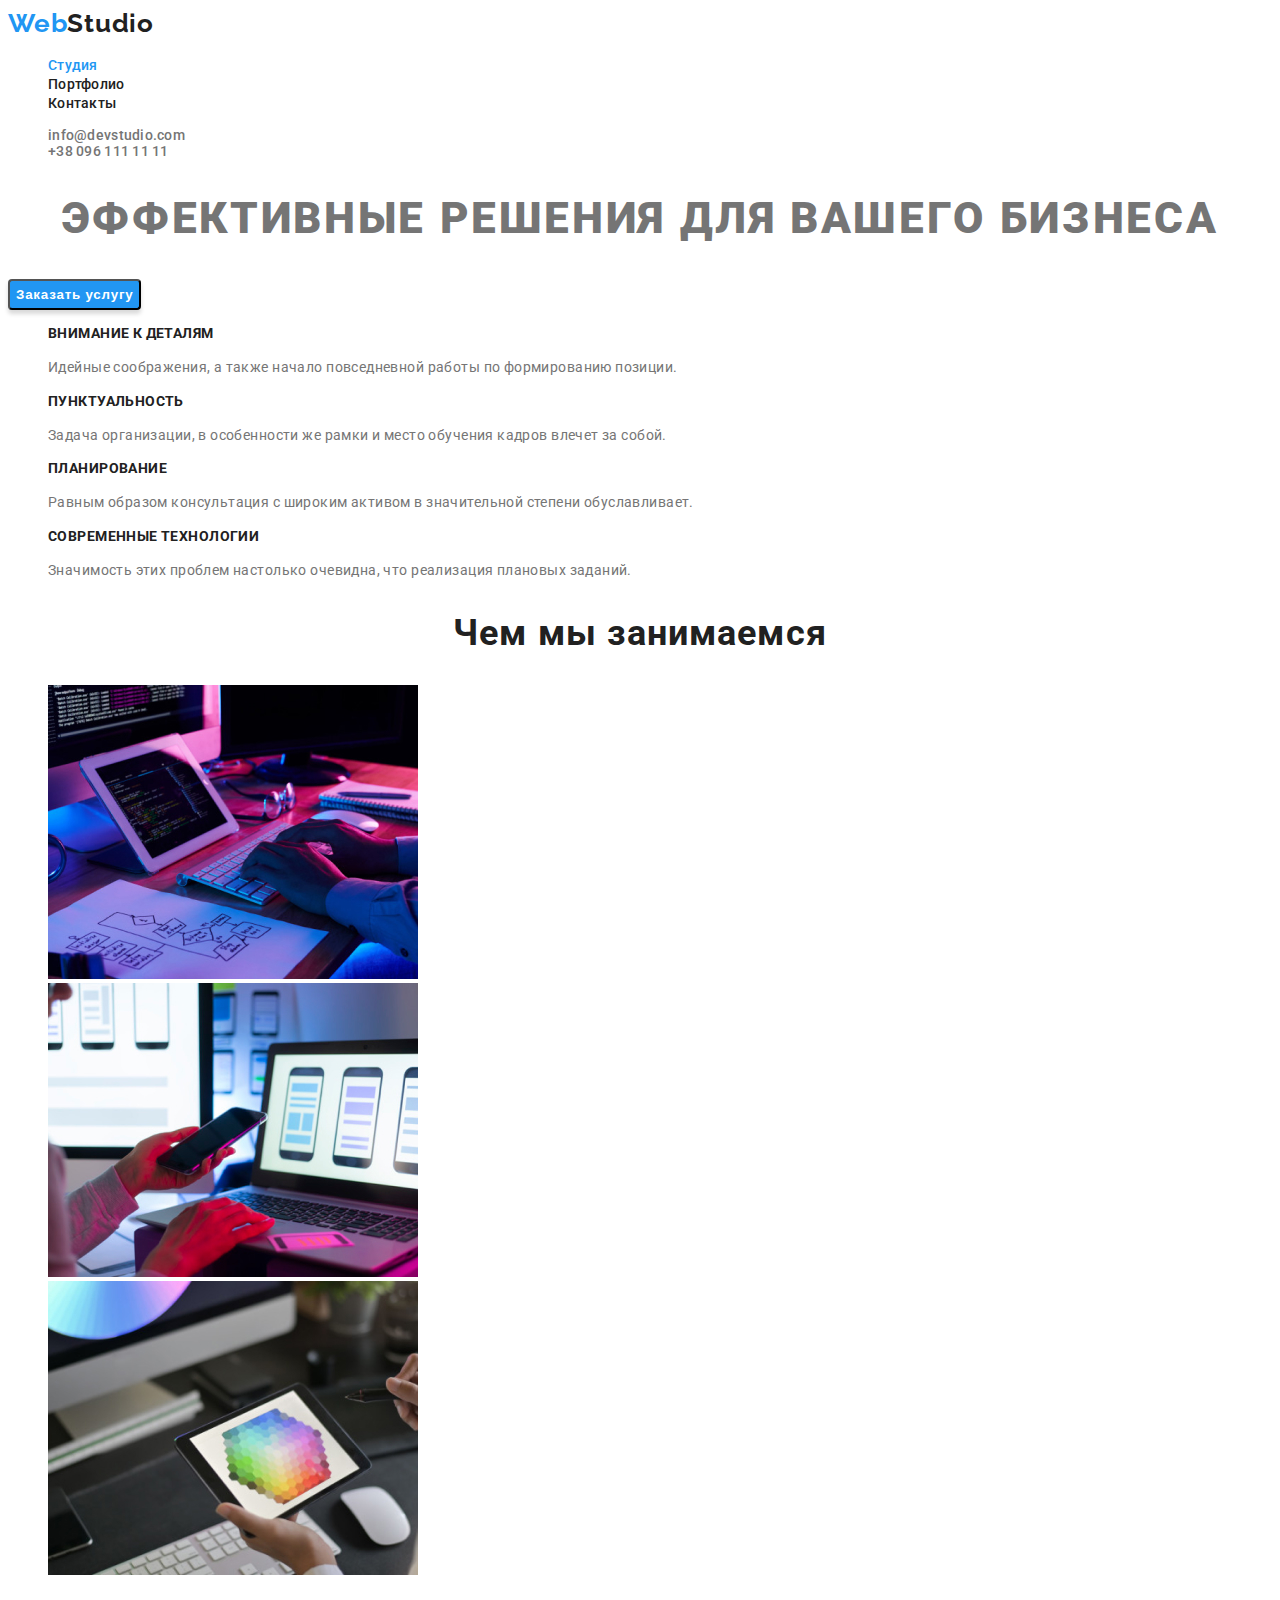
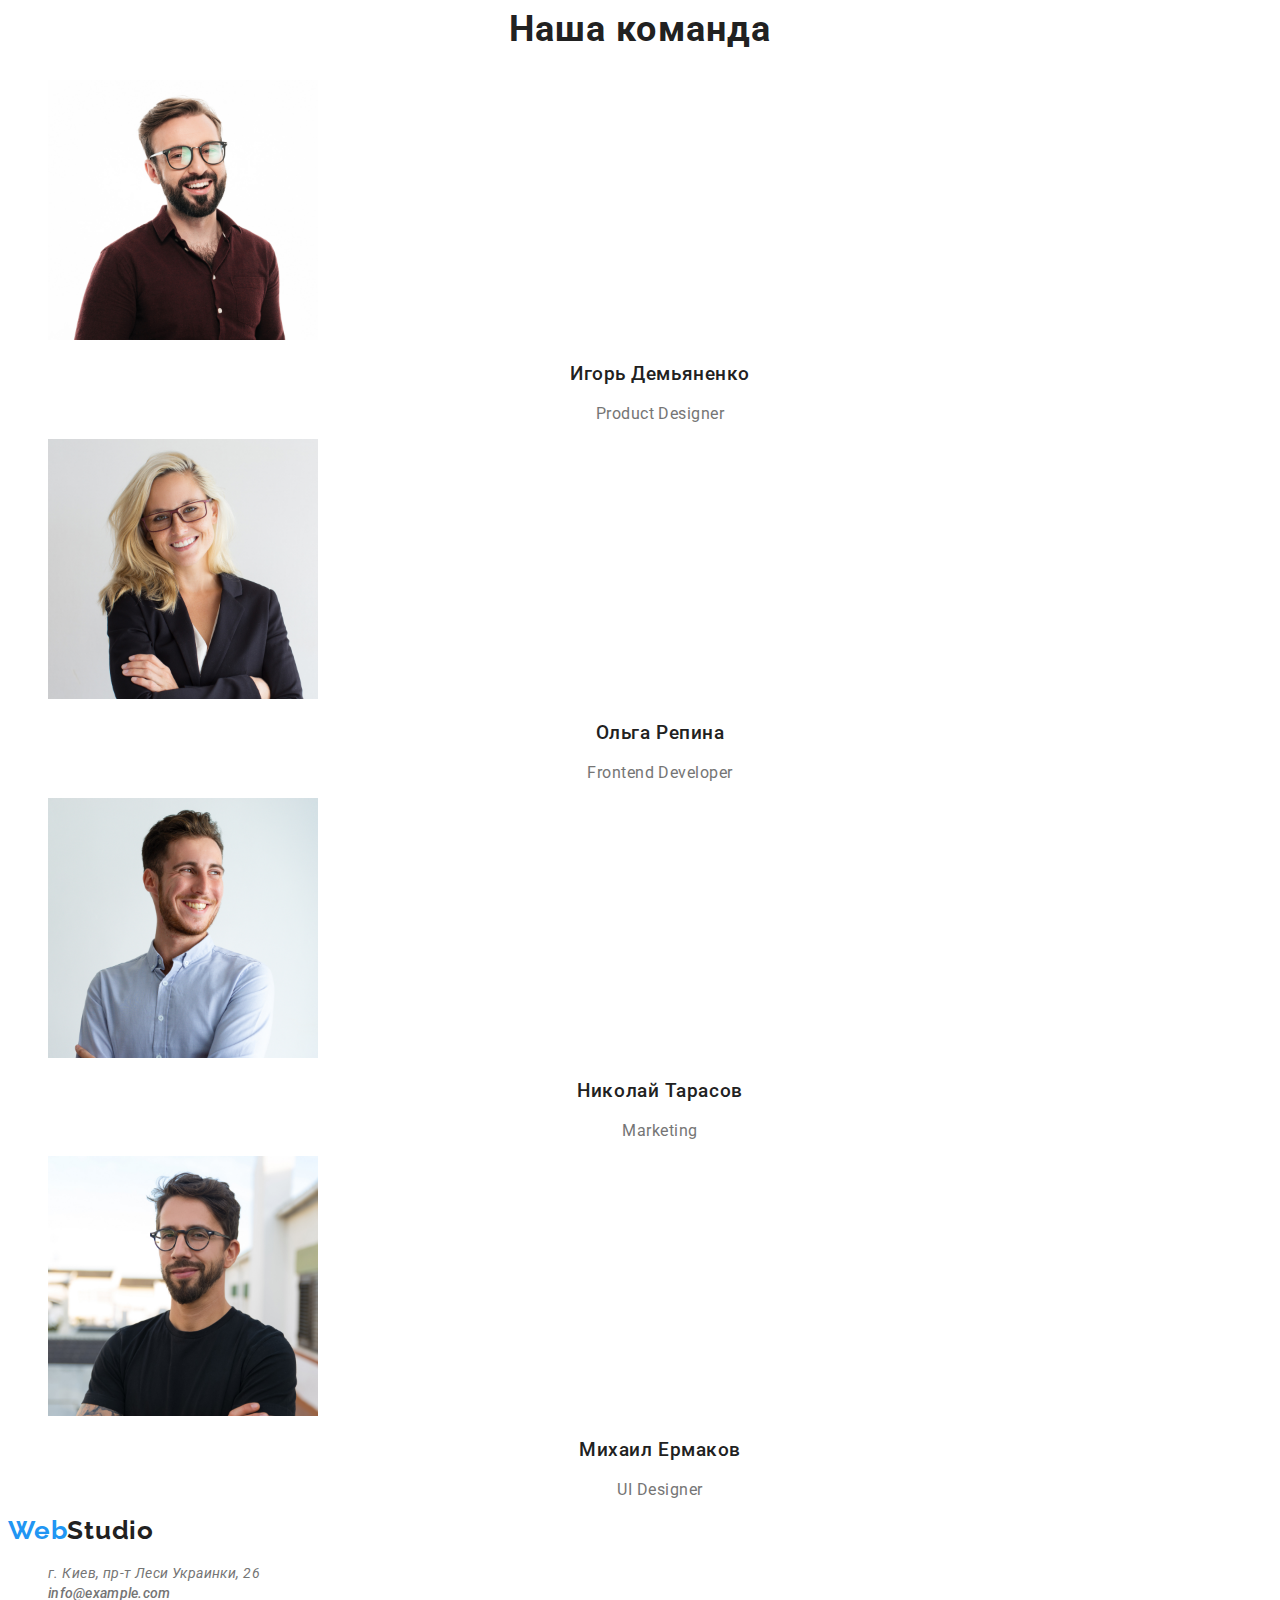
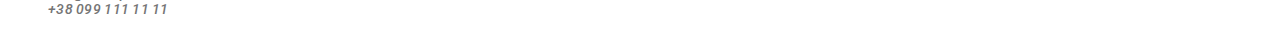
==== index.html @ 189330c8 "finished" ====
<!DOCTYPE html>
<html lang="ru">
  <head>
    <meta charset="UTF-8" />
    <meta http-equiv="X-UA-Compatible" content="IE=edge" />
    <meta name="viewport" content="width=device-width, initial-scale=1.0" />
    <title>Document</title>
    <link
      rel="stylesheet"
      href="https://cdnjs.cloudflare.com/ajax/libs/modern-normalize/1.1.0/modern-normalize.min.css"
      integrity="sha512-wpPYUAdjBVSE4KJnH1VR1HeZfpl1ub8YT/NKx4PuQ5NmX2tKuGu6U/JRp5y+Y8XG2tV+wKQpNHVUX03MfMFn9Q=="
      crossorigin="anonymous"
      referrerpolicy="no-referrer"
    />
    <link rel="preconnect" href="https://fonts.googleapis.com" />
    <link rel="preconnect" href="https://fonts.gstatic.com" crossorigin />
    <link
      href="https://fonts.googleapis.com/css2?family=Raleway:wght@700&family=Roboto:wght@400;500;700;900&display=swap"
      rel="stylesheet"
    />
    <link rel="stylesheet" href="css/styles.css" />
  </head>
  <body>
    <header class="page-header" id="studio">
      <nav class="navigation">
        <!--Навигация из шапки-->

        <a class="logo-link link" href="#studio" lang="en"><span class="accent">Web</span>Studio</a>
        <!--Лого-->

        <ul class="list">
          <li><a class="menu-link link accent" href="#studio">Студия</a></li>
          <li><a class="menu-link link" href="./portfolio.html">Портфолио</a></li>
          <li><a class="menu-link link" href="#contacts">Контакты</a></li>
        </ul>
      </nav>

      <ul class="list">
        <!--Контакты в шапке-->
        <li class="contact-email">
          <a class="link" href="emailto:info@devstudio.com">info@devstudio.com</a>
        </li>
        <li class="contact-tel"><a class="link" href="tel:+380961111111">+38 096 111 11 11</a></li>
      </ul>
    </header>

    <main>
      <!-- Hero -->
      <section>
        <h1 class="hero-title">Эффективные решения для вашего бизнеса</h1>
        <button class="main-btn" type="button">Заказать услугу</button>
      </section>

      <section>
        <div hidden><h2>Особенности</h2></div>

        <ul class="list">
          <li>
            <h3 class="list-benefits">Внимание к деталям</h3>
            <p class="text-benefits">
              Идейные соображения, а также начало повседневной работы по формированию позиции.
            </p>
          </li>

          <li>
            <h3 class="list-benefits">Пунктуальность</h3>
            <p class="text-benefits">
              Задача организации, в особенности же рамки и место обучения кадров влечет за собой.
            </p>
          </li>

          <li>
            <h3 class="list-benefits">Планирование</h3>
            <p class="text-benefits">
              Равным образом консультация с широким активом в значительной степени обуславливает.
            </p>
          </li>
          <li>
            <h3 class="list-benefits">Современные технологии</h3>
            <p class="text-benefits">
              Значимость этих проблем настолько очевидна, что реализация плановых заданий.
            </p>
          </li>
        </ul>
      </section>

      <section>
        <h2 class="section-header">Чем мы занимаемся</h2>
        <ul class="list">
          <li>
            <img
              src="./images/what-we-are-doing/wwad1.jpg"
              alt="Разрабатываем сайты"
              width="370"
              height="294"
            />
          </li>
          <li>
            <img
              src="./images/what-we-are-doing/wwad2.jpg"
              alt="Адаптироватируем сайты под телефон"
              width="370"
              height="294"
            />
          </li>
          <li>
            <img
              src="./images/what-we-are-doing/wwad3.jpg"
              alt="Делаем оформление сайтов"
              width="370"
              height="294"
            />
          </li>
        </ul>
      </section>

      <section>
        <h2 class="section-header">Наша команда</h2>
        <ul class="list">
          <li>
            <img
              src="./images/our-team/ourteam1.jpg"
              alt="Игорь Демьяненко - Product Designer"
              width="270"
              height="260"
            />
            <h3 class="workers-name">Игорь Демьяненко</h3>
            <p class="workers-position">Product Designer</p>
          </li>
          <li>
            <img
              src="./images/our-team/ourteam2.jpg"
              alt="Ольга Репина - Frontend Developer"
              width="270"
              height="260"
            />
            <h3 class="workers-name">Ольга Репина</h3>
            <p class="workers-position">Frontend Developer</p>
          </li>
          <li>
            <img
              src="./images/our-team/ourteam3.jpg"
              alt="Николай Тарасов - Marketing"
              width="270"
              height="260"
            />
            <h3 class="workers-name">Николай Тарасов</h3>
            <p class="workers-position">Marketing</p>
          </li>
          <li>
            <img
              src="./images/our-team/ourteam4.jpg"
              alt="Михаил Ермаков - UI Designer"
              width="270"
              height="260"
            />
            <h3 class="workers-name">Михаил Ермаков</h3>
            <p class="workers-position">UI Designer</p>
          </li>
        </ul>
      </section>
    </main>

    <footer id="contacts">
      <a class="logo-link link" href="#" lang="en"><span class="accent">Web</span>Studio</a>
      <address>
        <ul class="list">
          <li class="our-adress">
            <a
              class="link"
              href="https://goo.gl/maps/CoTMRc7pRPqDJ86Q7"
              target="_blank"
              rel="noopener noreferrer"
              >г. Киев, пр-т Леси Украинки, 26</a
            >
          </li>
          <li class="contact-email">
            <a class="link" href="emailto:info@devstudio.com">info@example.com</a>
          </li>
          <li class="contact-tel">
            <a class="link" href="tel:+380991111111">+38 099 111 11 11</a>
          </li>
        </ul>
      </address>
    </footer>
  </body>
</html>
---- css/styles.css ----
/* ================== Variables ================== */
:root {
  --main-color: #757575;
  --main-color-dark: #212121;
  --main-color-white: #ffffff;
  --main-color-blue: #2196f3;
}
/* ================== Global Styles ================== */
body {
  font-family: 'Roboto', sans-serif;
  font-style: normal;
  font-weight: 400;
  font-size: 16px;
  color: var(--main-color);
}

/* ================== Common Styles ================== */
.link {
  text-decoration: none;
  color: inherit;
}
.list {
  list-style: none;
}
.menu-link {
  font-weight: 500;
  font-size: 14px;
  line-height: 1.14;
  letter-spacing: 0.02em;
  color: var(--main-color-dark);
}
.menu-link:hover,
.menu-link:focus {
  color: var(--main-color-blue);
}

.contact-email {
  font-weight: 500;
  font-size: 14px;
  line-height: 1.14;
  letter-spacing: 0.02em;
}
.contact-email:hover,
.contact-email:focus {
  color: var(--main-color-blue);
}

.contact-tel {
  font-weight: 500;
  font-size: 14px;
  line-height: 1.14;
  letter-spacing: 0.02em;
}
.contact-tel:hover,
.contact-tel:focus {
  color: var(--main-color-blue);
}

.hero-title {
  font-weight: 900;
  font-size: 44px;
  line-height: 1.36;
  text-align: center;
  letter-spacing: 0.06em;
  text-transform: uppercase;
  /* color: var(--main-color-white); */
}

.main-btn {
  font-weight: 700;
  line-height: 1.88;
  display: flex;
  align-items: center;
  text-align: center;
  letter-spacing: 0.06em;
  cursor: pointer;

  color: var(--main-color-white);
  background: var(--main-color-blue);
  box-shadow: 0px 4px 4px rgba(0, 0, 0, 0.15);
  border-radius: 4px;
}

.list-benefits {
  font-weight: 700;
  font-size: 14px;
  line-height: 1.14;
  letter-spacing: 0.03em;
  text-transform: uppercase;

  color: var(--main-color-dark);
}

.text-benefits {
  font-size: 14px;
  line-height: 1.71;
  letter-spacing: 0.03em;
}

.section-header {
  font-weight: 700;
  font-size: 36px;
  line-height: 1.16;
  text-align: center;
  letter-spacing: 0.03em;

  color: var(--main-color-dark);
}

.workers-name {
  font-weight: 500;

  line-height: 1.19;
  text-align: center;
  letter-spacing: 0.03em;

  color: var(--main-color-dark);
}

.workers-position {
  line-height: 1.19;
  text-align: center;
  letter-spacing: 0.03em;
}

.our-adress {
  font-size: 14px;
  line-height: 1.71;
  letter-spacing: 0.03em;

  /* color: var(--main-color-white); */
}
.our-adress:hover,
.our-adress:focus {
  color: var(--main-color-blue);
}

.logo-link {
  font-family: 'Raleway', sans-serif;
  font-weight: 700;
  font-size: 26px;
  line-height: 1.19;
  letter-spacing: 0.03em;

  color: var(--main-color-dark);
}

.btn-portfolio {
  font-weight: 500;

  line-height: 1.62;
  text-align: center;
  letter-spacing: 0.03em;
  cursor: pointer;

  color: var(--main-color-dark);
}
.btn-portfolio:hover,
.btn-portfolio:focus {
  background-color: var(--main-color-blue);
  color: var(--main-color-white);
}

.name-of-work {
  font-weight: 700;
  font-size: 18px;
  line-height: 2;
  letter-spacing: 0.06em;

  color: var(--main-color-dark);
}

.type-of-work {
  line-height: 1.88;
  letter-spacing: 0.03em;

  color: var(--main-color);
}
.accent {
  color: var(--main-color-blue);
}
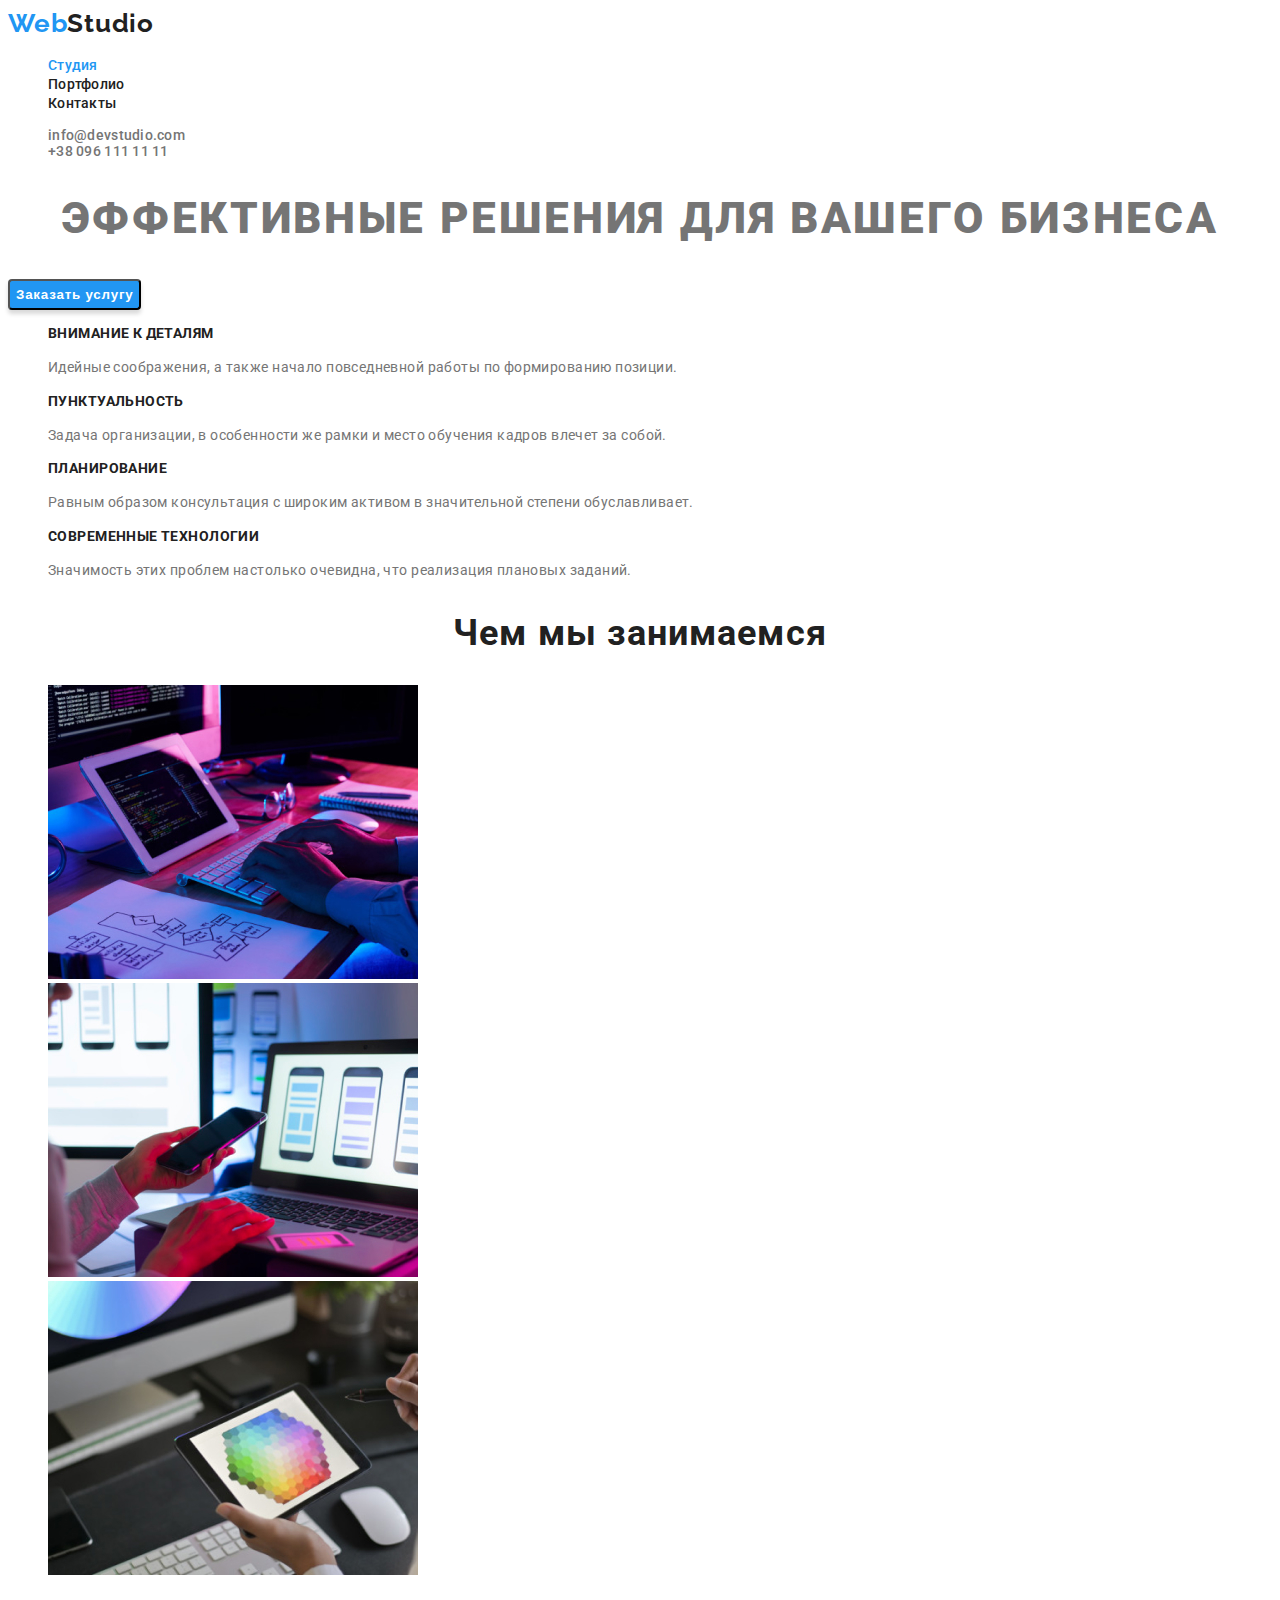
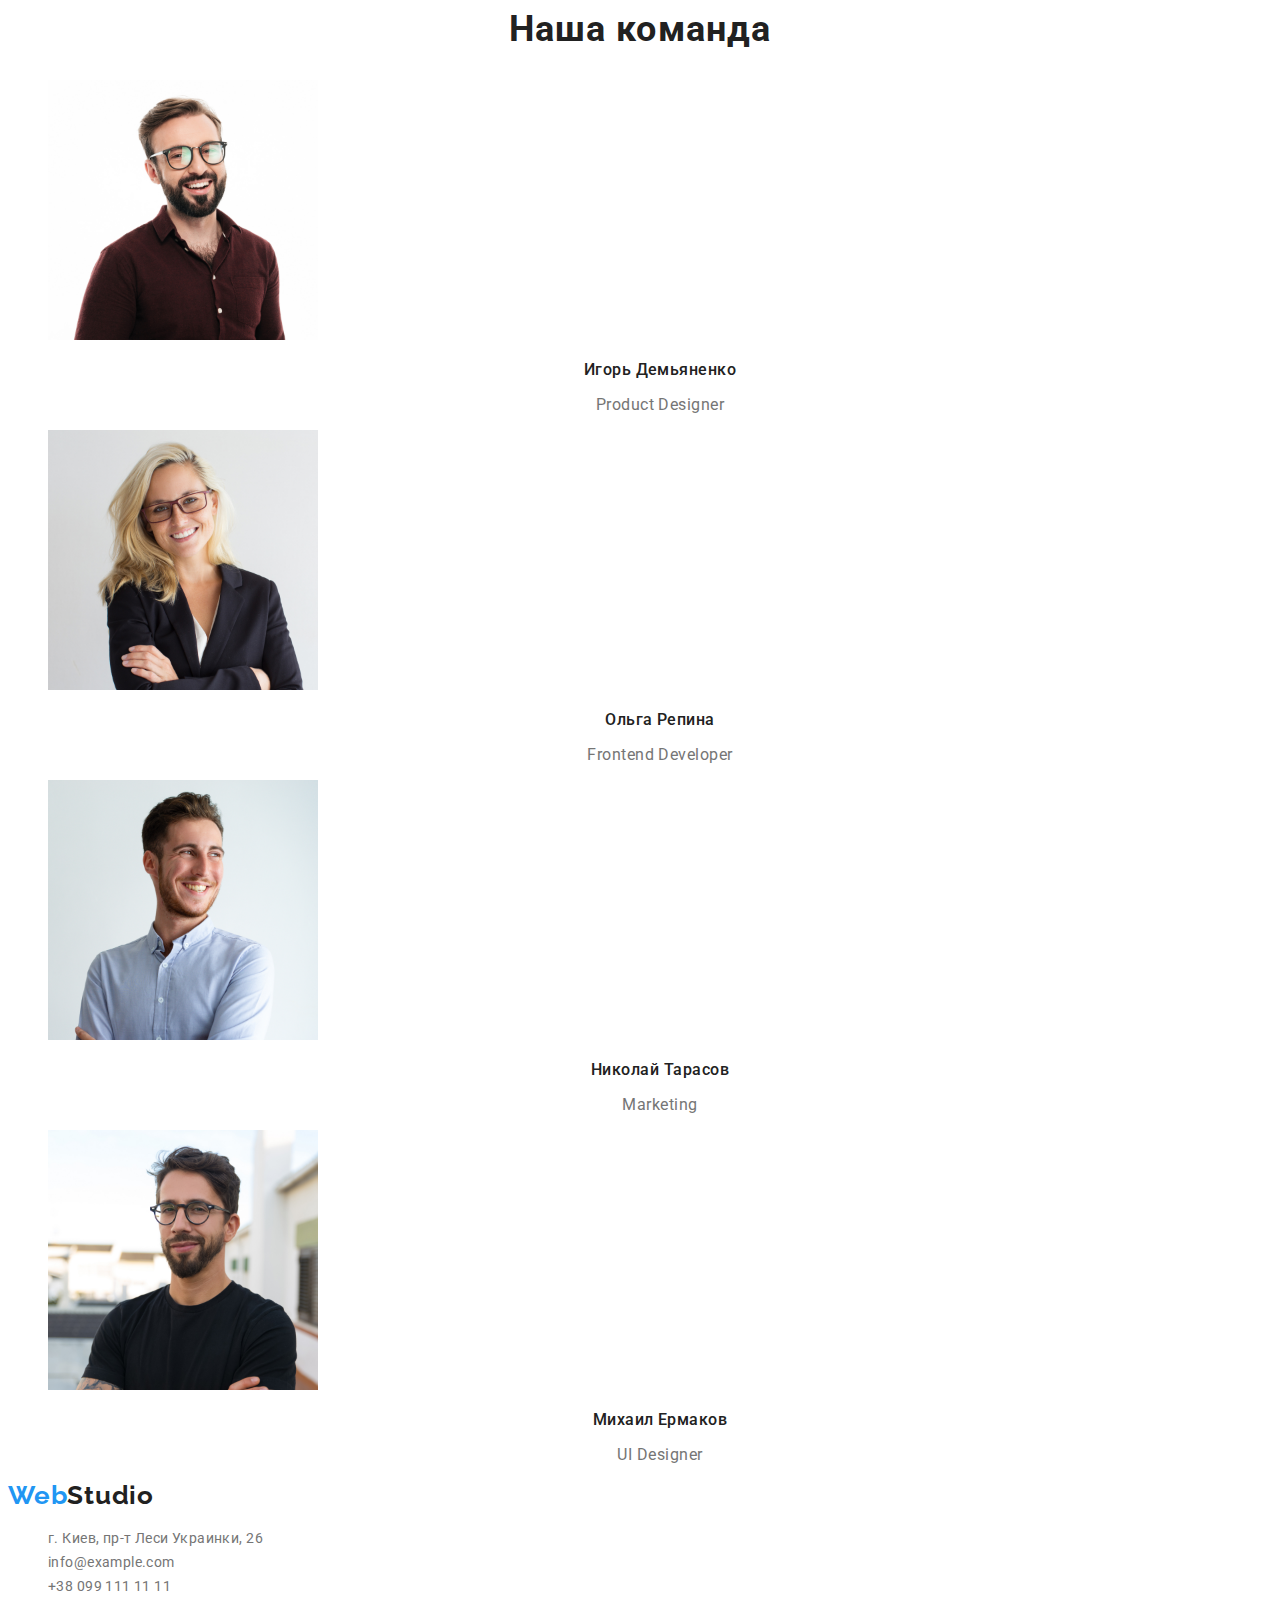
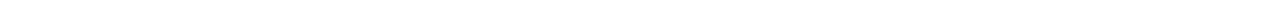
==== commit 3d7dcf3c: "upd1" ====
--- a/index.html
+++ b/index.html
@@ -165,7 +165,7 @@
       <a class="logo-link link" href="#" lang="en"><span class="accent">Web</span>Studio</a>
       <address>
         <ul class="list">
-          <li class="our-adress">
+          <li class="footer-adress">
             <a
               class="link"
               href="https://goo.gl/maps/CoTMRc7pRPqDJ86Q7"
@@ -174,10 +174,10 @@
               >г. Киев, пр-т Леси Украинки, 26</a
             >
           </li>
-          <li class="contact-email">
+          <li class="footer-email">
             <a class="link" href="emailto:info@devstudio.com">info@example.com</a>
           </li>
-          <li class="contact-tel">
+          <li class="footer-tel">
             <a class="link" href="tel:+380991111111">+38 099 111 11 11</a>
           </li>
         </ul>
--- a/css/styles.css
+++ b/css/styles.css
@@ -109,7 +109,7 @@
 
 .workers-name {
   font-weight: 500;
-
+  font-size: 16px;
   line-height: 1.19;
   text-align: center;
   letter-spacing: 0.03em;
@@ -118,9 +118,13 @@
 }
 
 .workers-position {
+  font-weight: 400;
+  font-size: 16px;
   line-height: 1.19;
   text-align: center;
   letter-spacing: 0.03em;
+
+  color: var(--main-color);
 }
 
 .our-adress {
@@ -179,3 +183,44 @@
 .accent {
   color: var(--main-color-blue);
 }
+.footer-adress {
+  font-style: normal;
+  font-weight: 400;
+  font-size: 14px;
+  line-height: 1.71;
+  letter-spacing: 0.03em;
+
+  /* color: var(--main-color-white); */
+}
+.footer-adressk:hover,
+.footer-adress:focus {
+  color: var(--main-color-blue);
+}
+
+.footer-email {
+  font-style: normal;
+  font-weight: 400;
+  font-size: 14px;
+  line-height: 1.71;
+  letter-spacing: 0.03em;
+
+  /* color: rgba(255, 255, 255, 0.6); */
+}
+.footer-email:hover,
+.footer-email:focus {
+  color: var(--main-color-blue);
+}
+
+.footer-tel {
+  font-style: normal;
+  font-weight: 400;
+  font-size: 14px;
+  line-height: 1.71;
+  letter-spacing: 0.03em;
+
+  /* color: rgba(255, 255, 255, 0.6); */
+}
+.footer-tel:hover,
+.footer-tel:focus {
+  color: var(--main-color-blue);
+}
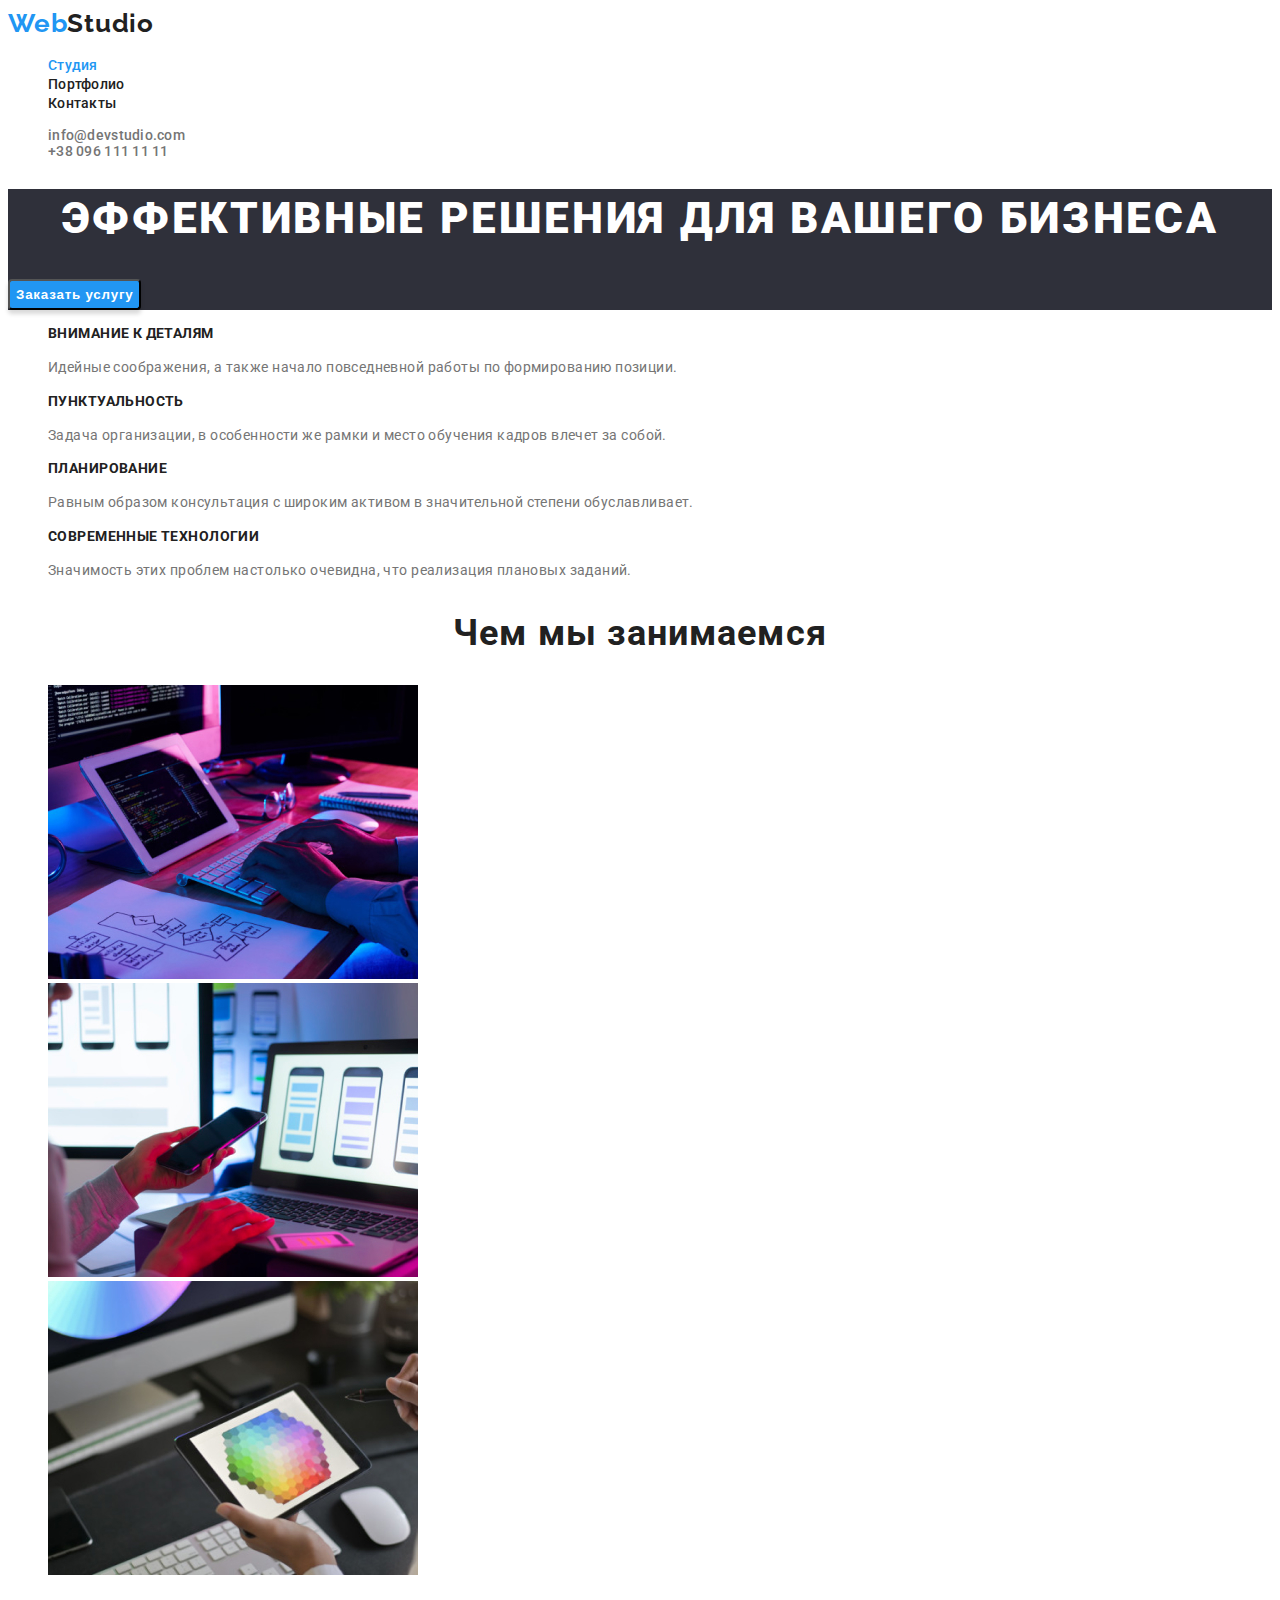
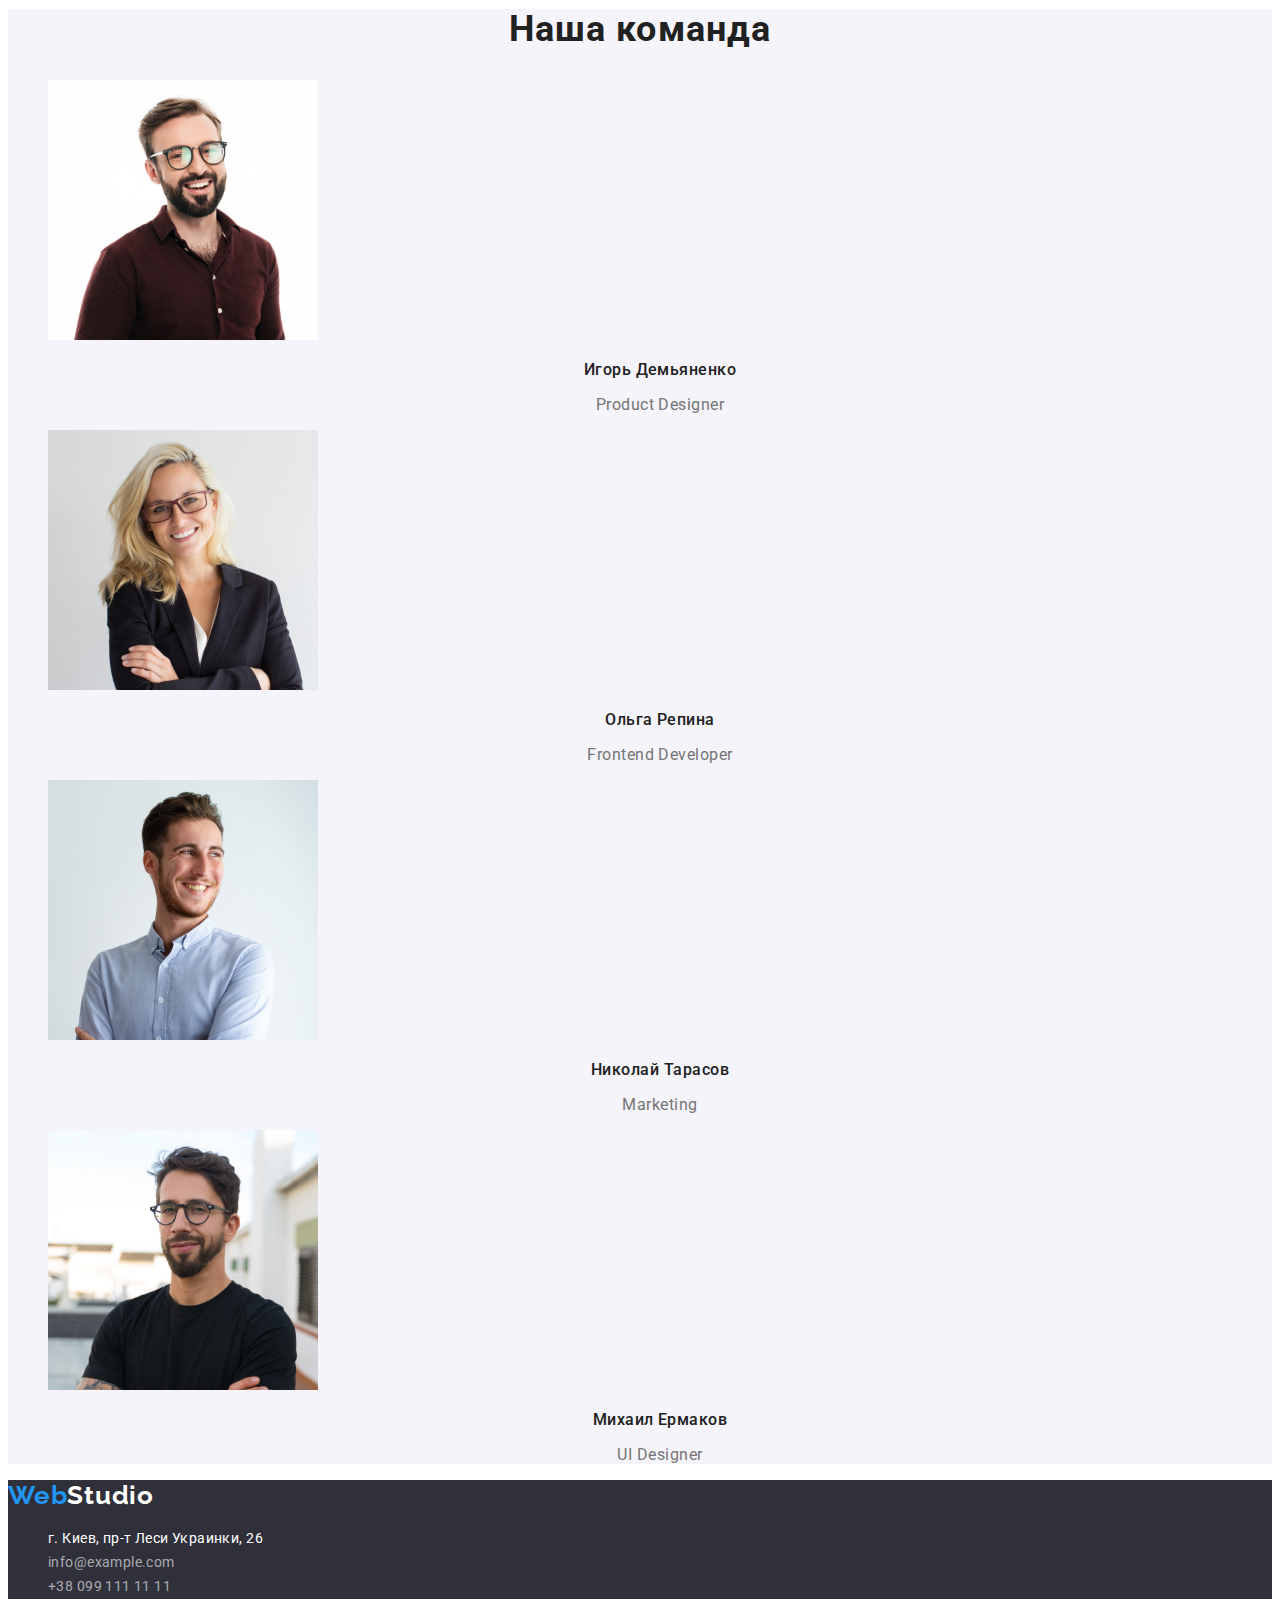
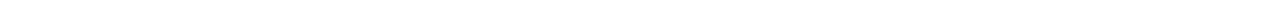
==== commit 836e6fed: "upd2" ====
--- a/index.html
+++ b/index.html
@@ -25,7 +25,9 @@
       <nav class="navigation">
         <!--Навигация из шапки-->
 
-        <a class="logo-link link" href="#studio" lang="en"><span class="accent">Web</span>Studio</a>
+        <a class="logo-link link" href="#studio" lang="en"
+          >Web<span class="studio-head">Studio</span></a
+        >
         <!--Лого-->
 
         <ul class="list">
@@ -46,7 +48,7 @@
 
     <main>
       <!-- Hero -->
-      <section>
+      <section class="hero">
         <h1 class="hero-title">Эффективные решения для вашего бизнеса</h1>
         <button class="main-btn" type="button">Заказать услугу</button>
       </section>
@@ -114,7 +116,7 @@
         </ul>
       </section>
 
-      <section>
+      <section class="our-team">
         <h2 class="section-header">Наша команда</h2>
         <ul class="list">
           <li>
@@ -161,8 +163,8 @@
       </section>
     </main>
 
-    <footer id="contacts">
-      <a class="logo-link link" href="#" lang="en"><span class="accent">Web</span>Studio</a>
+    <footer class="footer" id="contacts">
+      <a class="logo-link link" href="#" lang="en">Web<span class="studio-footer">Studio</span></a>
       <address>
         <ul class="list">
           <li class="footer-adress">
--- a/css/styles.css
+++ b/css/styles.css
@@ -22,6 +22,10 @@
 .list {
   list-style: none;
 }
+.studio-head {
+  color: var(--main-color-dark);
+}
+
 .menu-link {
   font-weight: 500;
   font-size: 14px;
@@ -56,6 +60,9 @@
   color: var(--main-color-blue);
 }
 
+.hero {
+  background-color: #2f303a;
+}
 .hero-title {
   font-weight: 900;
   font-size: 44px;
@@ -63,7 +70,7 @@
   text-align: center;
   letter-spacing: 0.06em;
   text-transform: uppercase;
-  /* color: var(--main-color-white); */
+  color: var(--main-color-white);
 }
 
 .main-btn {
@@ -106,7 +113,9 @@
 
   color: var(--main-color-dark);
 }
-
+.our-team {
+  background-color: #f5f4fa;
+}
 .workers-name {
   font-weight: 500;
   font-size: 16px;
@@ -126,13 +135,15 @@
 
   color: var(--main-color);
 }
-
+.footer {
+  background-color: #2f303a;
+}
 .our-adress {
   font-size: 14px;
   line-height: 1.71;
   letter-spacing: 0.03em;
 
-  /* color: var(--main-color-white); */
+  color: var(--main-color-white);
 }
 .our-adress:hover,
 .our-adress:focus {
@@ -146,7 +157,7 @@
   line-height: 1.19;
   letter-spacing: 0.03em;
 
-  color: var(--main-color-dark);
+  color: var(--main-color-blue);
 }
 
 .btn-portfolio {
@@ -158,6 +169,7 @@
   cursor: pointer;
 
   color: var(--main-color-dark);
+  background: #f5f4fa;
 }
 .btn-portfolio:hover,
 .btn-portfolio:focus {
@@ -183,6 +195,9 @@
 .accent {
   color: var(--main-color-blue);
 }
+.studio-footer {
+  color: var(--main-color-white);
+}
 .footer-adress {
   font-style: normal;
   font-weight: 400;
@@ -190,7 +205,7 @@
   line-height: 1.71;
   letter-spacing: 0.03em;
 
-  /* color: var(--main-color-white); */
+  color: var(--main-color-white);
 }
 .footer-adressk:hover,
 .footer-adress:focus {
@@ -204,7 +219,7 @@
   line-height: 1.71;
   letter-spacing: 0.03em;
 
-  /* color: rgba(255, 255, 255, 0.6); */
+  color: rgba(255, 255, 255, 0.6);
 }
 .footer-email:hover,
 .footer-email:focus {
@@ -218,7 +233,7 @@
   line-height: 1.71;
   letter-spacing: 0.03em;
 
-  /* color: rgba(255, 255, 255, 0.6); */
+  color: rgba(255, 255, 255, 0.6);
 }
 .footer-tel:hover,
 .footer-tel:focus {
